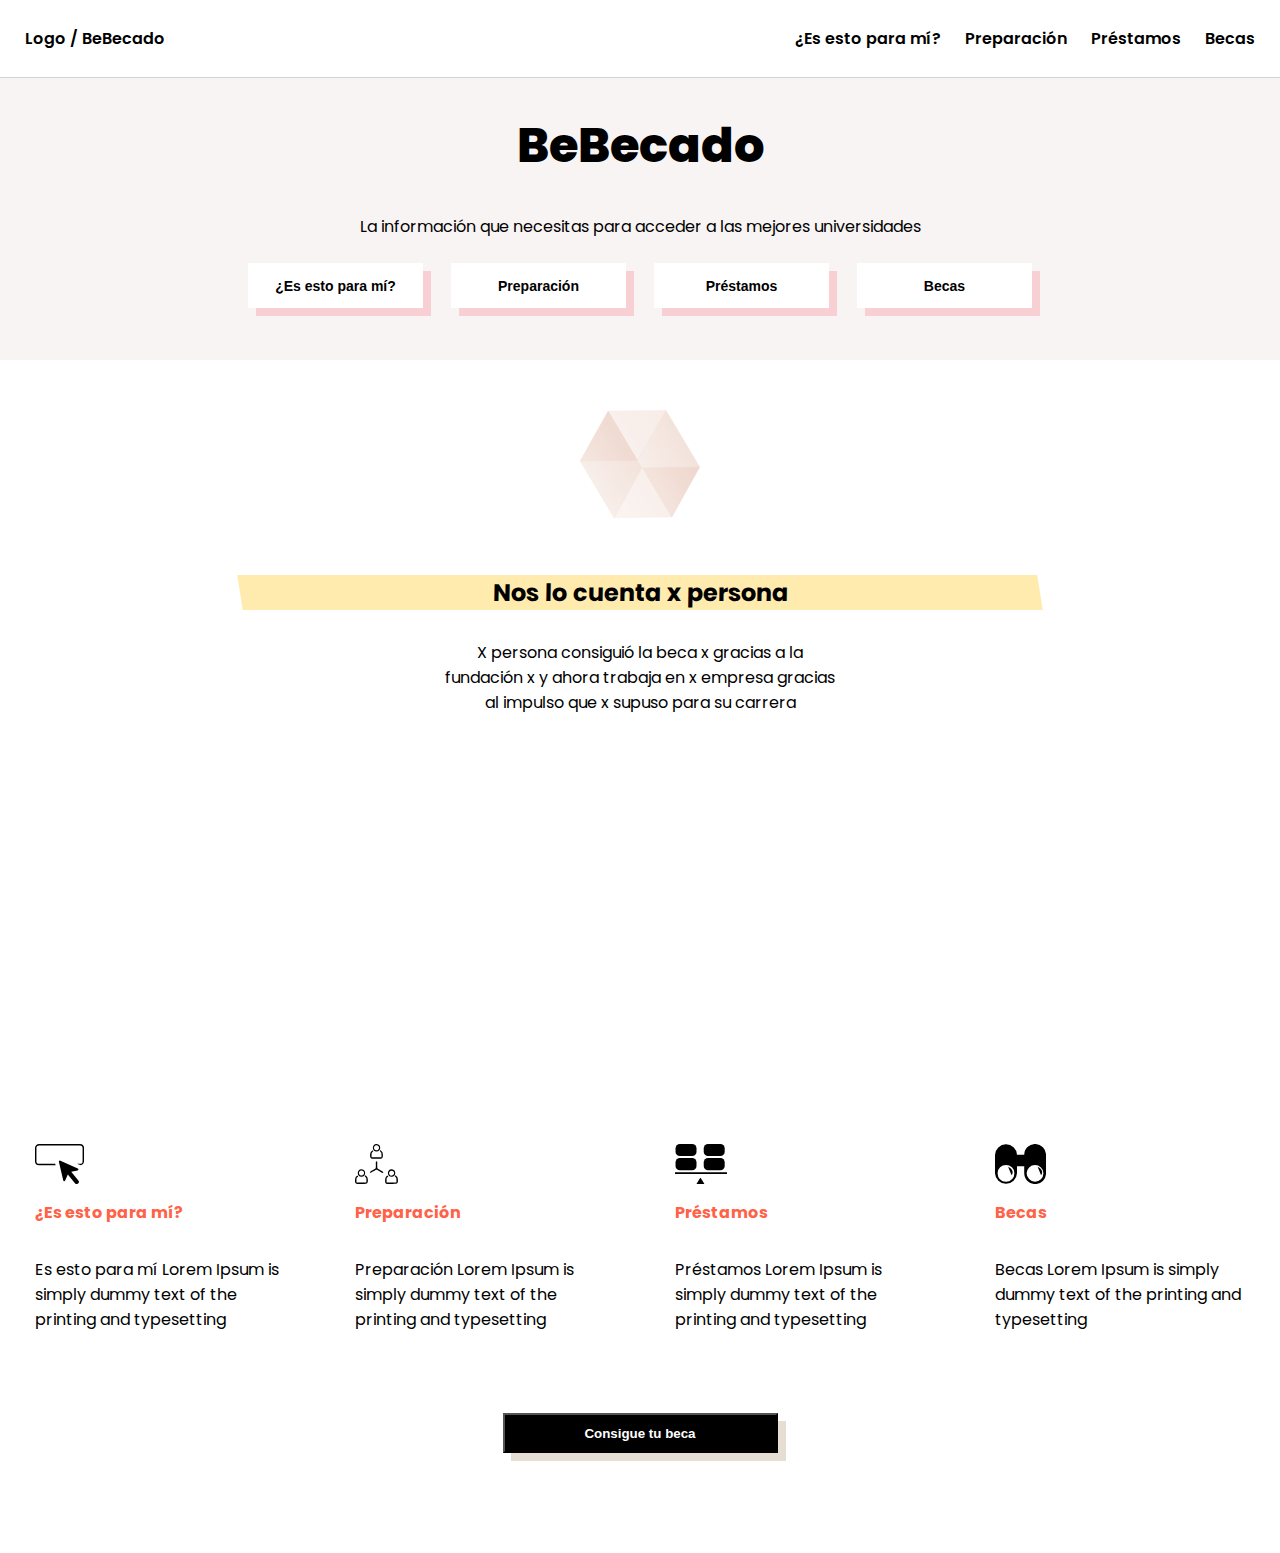
==== index.html @ 09ba2014 "initial scaffold" ====
<!DOCTYPE html>
<html lang="en">

<head>
    <meta charset="UTF-8">
    <meta http-equiv="X-UA-Compatible" content="IE=edge">
    <meta name="viewport" content="width=device-width, initial-scale=1.0">
    <link rel="stylesheet" href="style.css">
    <title>HTML Ironhack</title>
</head>

<body>
    <header>
        <div class="header-first-row">
            <div>
                <span>Logo / </span>
                <!-- <img class="blackHeart" src="images/black-heart.png" alt="black heart" /> -->
                <span><a href="/index.html">BeBecado</a></span>
            </div>
            <nav>
                <ul>
                    <li><a href="/detail.html">¿Es esto para mí?</a></li>
                    <li><a href="/detail.html">Preparación</a></li>
                    <li><a href="/detail.html">Préstamos</a></li>
                    <li><a href="/detail.html">Becas</a></li>
                </ul>
            </nav>
        </div>
    </header>
    <main>
        <section class="section-1">
            <h1>BeBecado</h1>
            <article>La información que necesitas para acceder a las mejores universidades</article>
            <div class="plan-buttons">
                <button><a href="/detail.html">¿Es esto para mí?</a></button>
                <button><a href="/detail.html">Preparación</a></button>
                <button><a href="/detail.html">Préstamos</a></button>
                <button><a href="/detail.html">Becas</a></button>
            </div>
        </section>
        <section class="section-2">
            <img src="images/triangle-hexagon.svg" alt="triangle" class="triangle">
            <h2>Nos lo cuenta x persona</h2>
            <article>
                X persona consiguió la beca x gracias a la fundación x y ahora trabaja en x empresa gracias al impulso
                que x supuso para su carrera
            </article>
            <iframe width="560" height="315" src="https://www.youtube.com/embed/Vf-QutOY5Tc"
                title="YouTube video player" frameborder="0"
                allow="accelerometer; autoplay; clipboard-write; encrypted-media; gyroscope; picture-in-picture; web-share"
                allowfullscreen></iframe>
        </section>
        <section class="section-3">
            <div class="boxes">
                <div class="box">
                    <img src="images/zero-configuration.svg" alt="zero-configuration" class="box-img">
                    <p class="box-title">¿Es esto para mí?</p>
                    <p class="box-content">Es esto para mí Lorem Ipsum is simply dummy text of the printing and
                        typesetting</p>
                </div>
                <div class="box">
                    <img src="images/team-management.svg" alt="team-management" class="box-img">
                    <p class="box-title">Preparación</p>
                    <p class="box-content">
                        Preparación Lorem Ipsum is simply dummy text of the printing and typesetting
                    </p>
                </div>
                <div class="box">
                    <img src="images/familiar-features.svg" alt="familiar-features" class="box-img">
                    <p class="box-title">Préstamos</p>
                    <p class="box-content">
                        Préstamos Lorem Ipsum is simply dummy text of the printing and typesetting
                    </p>
                </div>
                <div class="box">
                    <img src="images/npm-audit.svg" alt="npm-audit" class="box-img">
                    <p class="box-title">Becas</p>
                    <p class="box-content">
                        Becas Lorem Ipsum is simply dummy text of the printing and typesetting
                    </p>
                </div>
            </div>
            <button class="cta"><a href="/detail.html">Consigue tu beca</a></button>
        </section>
    </main>
</body>

</html>
---- style.css ----
@import url('https://fonts.googleapis.com/css?family=Poppins');
body {
    font-family: 'Poppins';
    max-width: 1472px;
    margin: auto;
}

a {
    all: unset;
}

/* Header */

.header {
    font-size: 14px;
}

.header-first-row {
    display: flex;
    justify-content: space-between;
    align-items: center;
    flex-wrap: wrap;
    border-bottom: 1px solid lightgray;
    font-weight: 600;
    padding: 10px 25px;
}

nav {
    width: 500px;
}

nav ul {
    list-style: none;
    display: flex;
    justify-content: space-between;
    align-items: center;
}

nav a {
    text-decoration: none;
    color: black;
}

.logo {
    width: 70px;
    height: 22.42px;
    margin: 15px;
}

.lupa {
    width: 25px;
    margin-left: 20px;
    opacity: 70%;
}

.blackHeart {
    width: 35px;
    margin-right: 1rem;
}
/* Sections */
.section-1 {
   padding: 0px 0px 40px;
    background-color: #F8F4F4;
    display: flex;
    flex-direction: column;
    align-items: center;
    justify-content: flex-start;
    text-align: center;
}

.section-1 h1 {
    font-size: 48px;
    font-weight: 800;
    margin-bottom: 32px;
}
.plan-buttons {
    margin-top: 12px;
}
.plan-buttons button {
    font-size: 14px;
    color: #000000;
    background-color: white;
    width: 175px;
    height: 45px;
    border: none;
    margin: 12px;
    box-shadow: 8px 8px 0 rgba(251, 59, 73, .2);
    font-weight: 800;
}
.plan-buttons button:hover {
    font-size: 14px;
    color: white;
    background-color: #FB3B49;
    cursor: pointer;
}
.section-2 {
    align-items: center;
    justify-content: center;
    text-align: center;
    padding: 50px 0px;
}
.triangle {
    width: 120px;
    margin: 0px 0px 50px;
}

.section-2 h2 {
    font-style: italic;
    transform: skew(9deg, 0deg);
    background-color: rgba(255, 204, 53, .4);
    max-width: 800px;;
    margin: 0px auto 30px;
}

.section-2 article {
    max-width: 400px;
    margin: 0 auto 32px;
}

.section-3 {
    display: flex;
    flex-direction: column;
    align-items: center;
    justify-content: center;
}

.boxes {
    display: flex;
    justify-content: center;
    align-items: flex-start;
    flex-wrap: wrap;
}

.box {
    width: 250px;
    margin: 25px 35px;
    display: flex;
    flex-direction: column;
    align-items: flex-start;
    justify-content: flex-start;
}

.box-title {
    color: rgb(255, 98, 71);
    font-weight: bold;
}
.box-img {
    height: 40px;
}

.section-3 button {
    box-shadow: 8px 8px 0 rgba(128, 83, 35, .2);
    color: white;
}

.section-3 h2 {
    color: #ED1C24;
}
.section-3 button {
    margin: 40px 0px 100px;
    width: 275px;
    height: 40px;
    background-color: #000000;
    font-weight: 800;
}
.cta:hover {
    cursor: pointer;
}
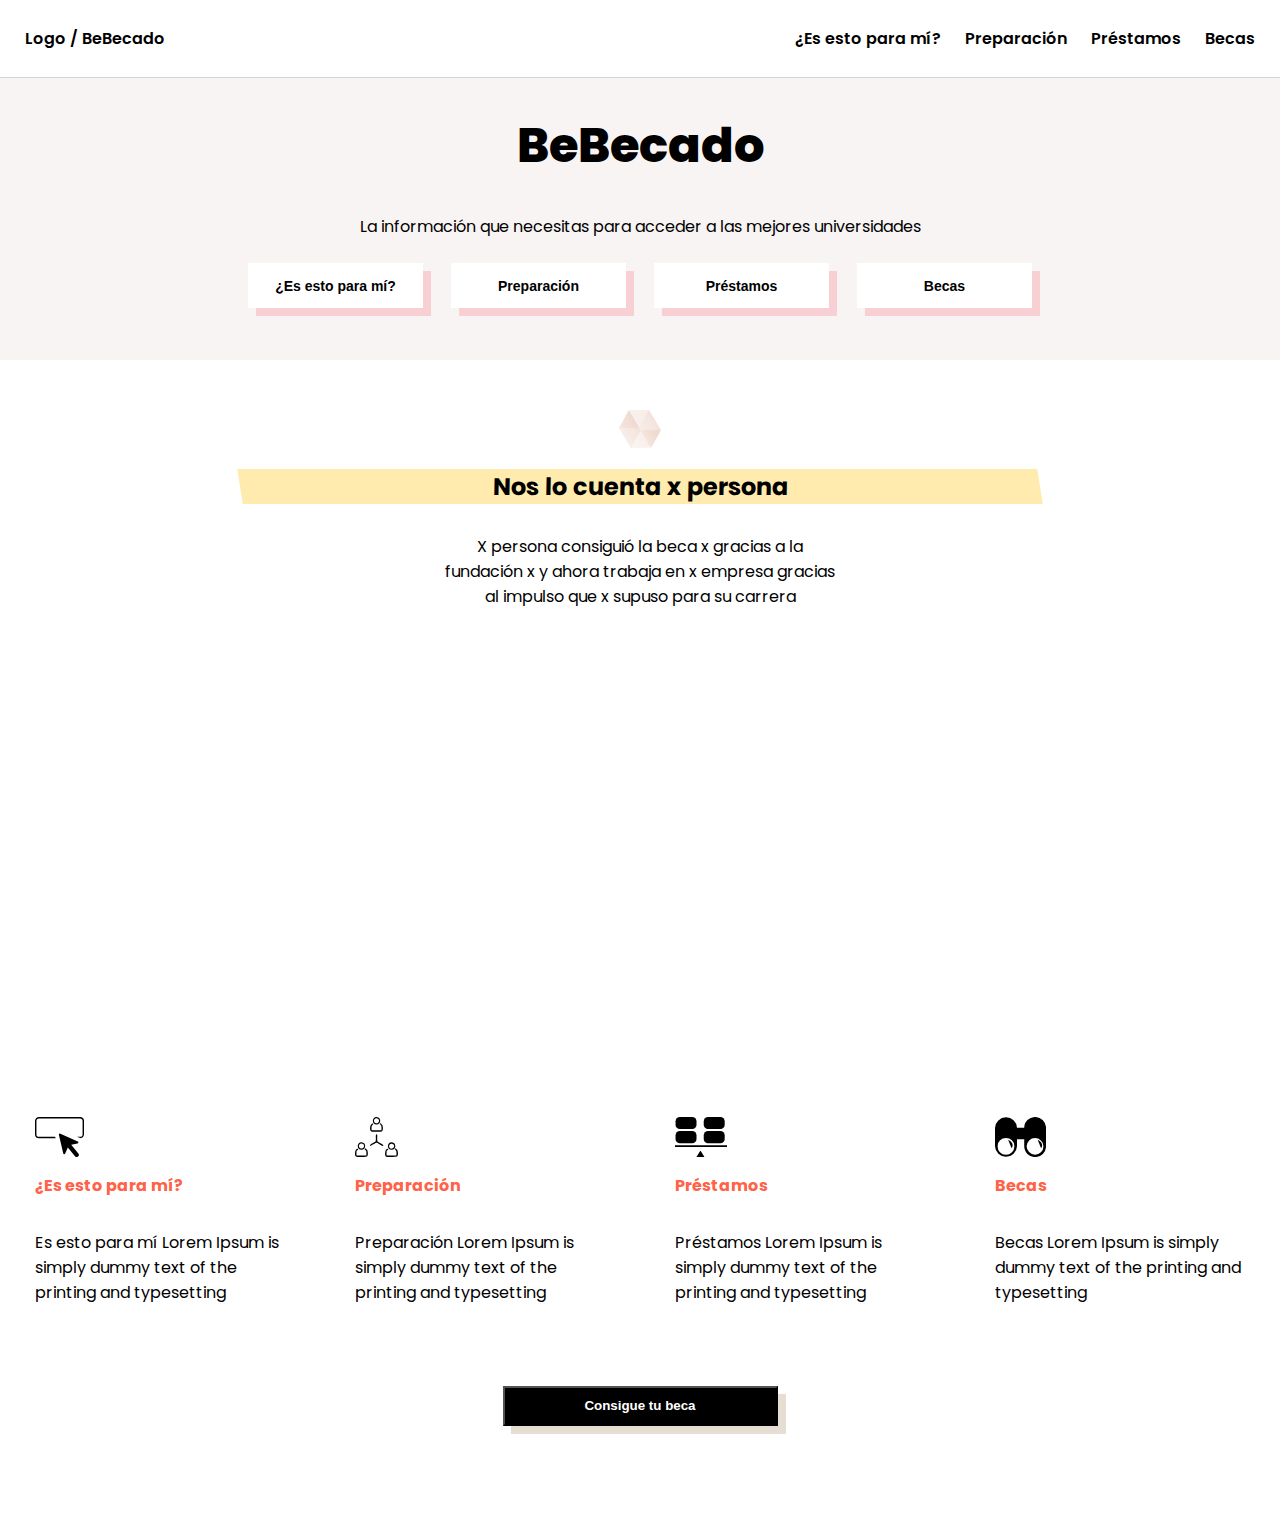
==== commit b801a54e: "desktop scaffolding" ====
--- a/index.html
+++ b/index.html
@@ -1,12 +1,12 @@
 <!DOCTYPE html>
-<html lang="en">
+<html lang="es">
 
 <head>
     <meta charset="UTF-8">
     <meta http-equiv="X-UA-Compatible" content="IE=edge">
     <meta name="viewport" content="width=device-width, initial-scale=1.0">
     <link rel="stylesheet" href="style.css">
-    <title>HTML Ironhack</title>
+    <title>BeBecado</title>
 </head>
 
 <body>
@@ -15,30 +15,38 @@
             <div>
                 <span>Logo / </span>
                 <!-- <img class="blackHeart" src="images/black-heart.png" alt="black heart" /> -->
-                <span><a href="/index.html">BeBecado</a></span>
+                <a href="/index.html"><span class="clickable">BeBecado</span></a>
             </div>
             <nav>
                 <ul>
-                    <li><a href="/detail.html">¿Es esto para mí?</a></li>
-                    <li><a href="/detail.html">Preparación</a></li>
-                    <li><a href="/detail.html">Préstamos</a></li>
-                    <li><a href="/detail.html">Becas</a></li>
+                    <a href="/detail.html">
+                        <li class="clickable">¿Es esto para mí?</li>
+                    </a>
+                    <a href="/detail.html">
+                        <li class="clickable">Preparación</li>
+                    </a>
+                    <a href="/detail.html">
+                        <li class="clickable">Préstamos</li>
+                    </a>
+                    <a href="/detail.html">
+                        <li class="clickable">Becas</li>
+                    </a>
                 </ul>
             </nav>
         </div>
     </header>
     <main>
-        <section class="section-1">
+        <section class="section-home-header">
             <h1>BeBecado</h1>
             <article>La información que necesitas para acceder a las mejores universidades</article>
-            <div class="plan-buttons">
-                <button><a href="/detail.html">¿Es esto para mí?</a></button>
-                <button><a href="/detail.html">Preparación</a></button>
-                <button><a href="/detail.html">Préstamos</a></button>
-                <button><a href="/detail.html">Becas</a></button>
+            <div class="pages-buttons">
+                <a href="/detail.html"><button>¿Es esto para mí?</button></a>
+                <a href="/detail.html"><button>Preparación</button></a>
+                <a href="/detail.html"><button>Préstamos</button></a>
+                <a href="/detail.html"><button>Becas</button></a>
             </div>
         </section>
-        <section class="section-2">
+        <section class="section-testimonials">
             <img src="images/triangle-hexagon.svg" alt="triangle" class="triangle">
             <h2>Nos lo cuenta x persona</h2>
             <article>
@@ -50,7 +58,7 @@
                 allow="accelerometer; autoplay; clipboard-write; encrypted-media; gyroscope; picture-in-picture; web-share"
                 allowfullscreen></iframe>
         </section>
-        <section class="section-3">
+        <section class="section-boxes">
             <div class="boxes">
                 <div class="box">
                     <img src="images/zero-configuration.svg" alt="zero-configuration" class="box-img">
@@ -80,7 +88,7 @@
                     </p>
                 </div>
             </div>
-            <button class="cta"><a href="/detail.html">Consigue tu beca</a></button>
+            <a href="/detail.html"><button class="cta clickable">Consigue tu beca</button></a>
         </section>
     </main>
 </body>
--- a/style.css
+++ b/style.css
@@ -1,16 +1,21 @@
 @import url('https://fonts.googleapis.com/css?family=Poppins');
+
 body {
     font-family: 'Poppins';
     max-width: 1472px;
     margin: auto;
 }
-
 a {
     all: unset;
 }
+a:hover {
+    cursor: pointer;
+}
+.clickable {
+    cursor: pointer;
+}
 
 /* Header */
-
 .header {
     font-size: 14px;
 }
@@ -24,42 +29,28 @@
     font-weight: 600;
     padding: 10px 25px;
 }
-
 nav {
     width: 500px;
 }
-
 nav ul {
     list-style: none;
     display: flex;
     justify-content: space-between;
     align-items: center;
 }
-
 nav a {
     text-decoration: none;
     color: black;
 }
-
 .logo {
     width: 70px;
     height: 22.42px;
     margin: 15px;
 }
-
-.lupa {
-    width: 25px;
-    margin-left: 20px;
-    opacity: 70%;
-}
-
-.blackHeart {
-    width: 35px;
-    margin-right: 1rem;
-}
-/* Sections */
-.section-1 {
-   padding: 0px 0px 40px;
+/* --- Home page --- */
+/* Section header */
+.section-home-header {
+    padding: 0px 0px 40px;
     background-color: #F8F4F4;
     display: flex;
     flex-direction: column;
@@ -67,16 +58,15 @@
     justify-content: flex-start;
     text-align: center;
 }
-
-.section-1 h1 {
+.section-home-header h1 {
     font-size: 48px;
     font-weight: 800;
     margin-bottom: 32px;
 }
-.plan-buttons {
+.pages-buttons {
     margin-top: 12px;
 }
-.plan-buttons button {
+.pages-buttons button {
     font-size: 14px;
     color: #000000;
     background-color: white;
@@ -87,50 +77,53 @@
     box-shadow: 8px 8px 0 rgba(251, 59, 73, .2);
     font-weight: 800;
 }
-.plan-buttons button:hover {
+.pages-buttons button:hover {
     font-size: 14px;
     color: white;
     background-color: #FB3B49;
+    box-shadow: 4px 4px 4px #fb3b4980;
     cursor: pointer;
-}
-.section-2 {
+
+}
+/* Section testimonials */
+.section-testimonials {
     align-items: center;
     justify-content: center;
     text-align: center;
     padding: 50px 0px;
 }
 .triangle {
-    width: 120px;
+    width: 30px;
     margin: 0px 0px 50px;
 }
-
-.section-2 h2 {
+.section-testimonials h2 {
     font-style: italic;
     transform: skew(9deg, 0deg);
     background-color: rgba(255, 204, 53, .4);
-    max-width: 800px;;
+    max-width: 800px;
     margin: 0px auto 30px;
 }
-
-.section-2 article {
+.section-testimonials article {
     max-width: 400px;
     margin: 0 auto 32px;
 }
-
-.section-3 {
-    display: flex;
-    flex-direction: column;
-    align-items: center;
-    justify-content: center;
-}
-
+.section-testimonials iframe {
+    width: 700px;
+    height: 394px;
+}
+/* Section boxes */
+.section-boxes {
+    display: flex;
+    flex-direction: column;
+    align-items: center;
+    justify-content: center;
+}
 .boxes {
     display: flex;
     justify-content: center;
     align-items: flex-start;
     flex-wrap: wrap;
 }
-
 .box {
     width: 250px;
     margin: 25px 35px;
@@ -139,7 +132,6 @@
     align-items: flex-start;
     justify-content: flex-start;
 }
-
 .box-title {
     color: rgb(255, 98, 71);
     font-weight: bold;
@@ -147,22 +139,84 @@
 .box-img {
     height: 40px;
 }
-
-.section-3 button {
+.section-boxes button {
     box-shadow: 8px 8px 0 rgba(128, 83, 35, .2);
     color: white;
 }
-
-.section-3 h2 {
+.section-boxes h2 {
     color: #ED1C24;
 }
-.section-3 button {
+.section-boxes button {
     margin: 40px 0px 100px;
     width: 275px;
     height: 40px;
     background-color: #000000;
     font-weight: 800;
 }
-.cta:hover {
-    cursor: pointer;
+/* --- Detailed page --- */
+/* Detailed page header */
+.detailed-section-header {
+    padding: 0px 0px 40px;
+    background-color: #F8F4F4;
+    display: flex;
+    flex-direction: column;
+    align-items: center;
+    justify-content: flex-start;
+    text-align: center;
+}
+
+.detailed-section-header-content {
+    width: 100%;
+    max-width: 600px;
+    text-align: center;
+}
+
+.sections {
+    text-align: start;
+    display: flex;
+    flex-direction: column;
+}
+.sections a:hover {
+    font-weight: bold;
+}
+
+.sections h3 {
+    margin-bottom: -10px;
+}
+/* Detailed page content */
+.section-detailed {
+    align-items: center;
+    justify-content: center;
+    text-align: center;
+    padding: 50px 0px;
+}
+.triangle {
+    width: 42px;
+    margin: 0px 0px 14px;
+}
+.section-detailed h2 {
+    font-style: italic;
+    transform: skew(9deg, 0deg);
+    background-color: rgba(255, 204, 53, .4);
+    max-width: 800px;
+    margin: 0px auto 30px;
+}
+.section-detailed article {
+    max-width: 800px;
+    margin: 0 auto 32px;
+    text-align: left;
+}
+.section-detailed iframe {
+    width: 700px;
+    height: 394px;
+    margin: 10px 12px 58px;
+}
+.section-detailed-header {
+    display: flex;
+    width: 100%;
+    max-width: 800px;
+    margin: auto;
+}
+.section-detailed-header p {
+    margin-left: 8px;
 }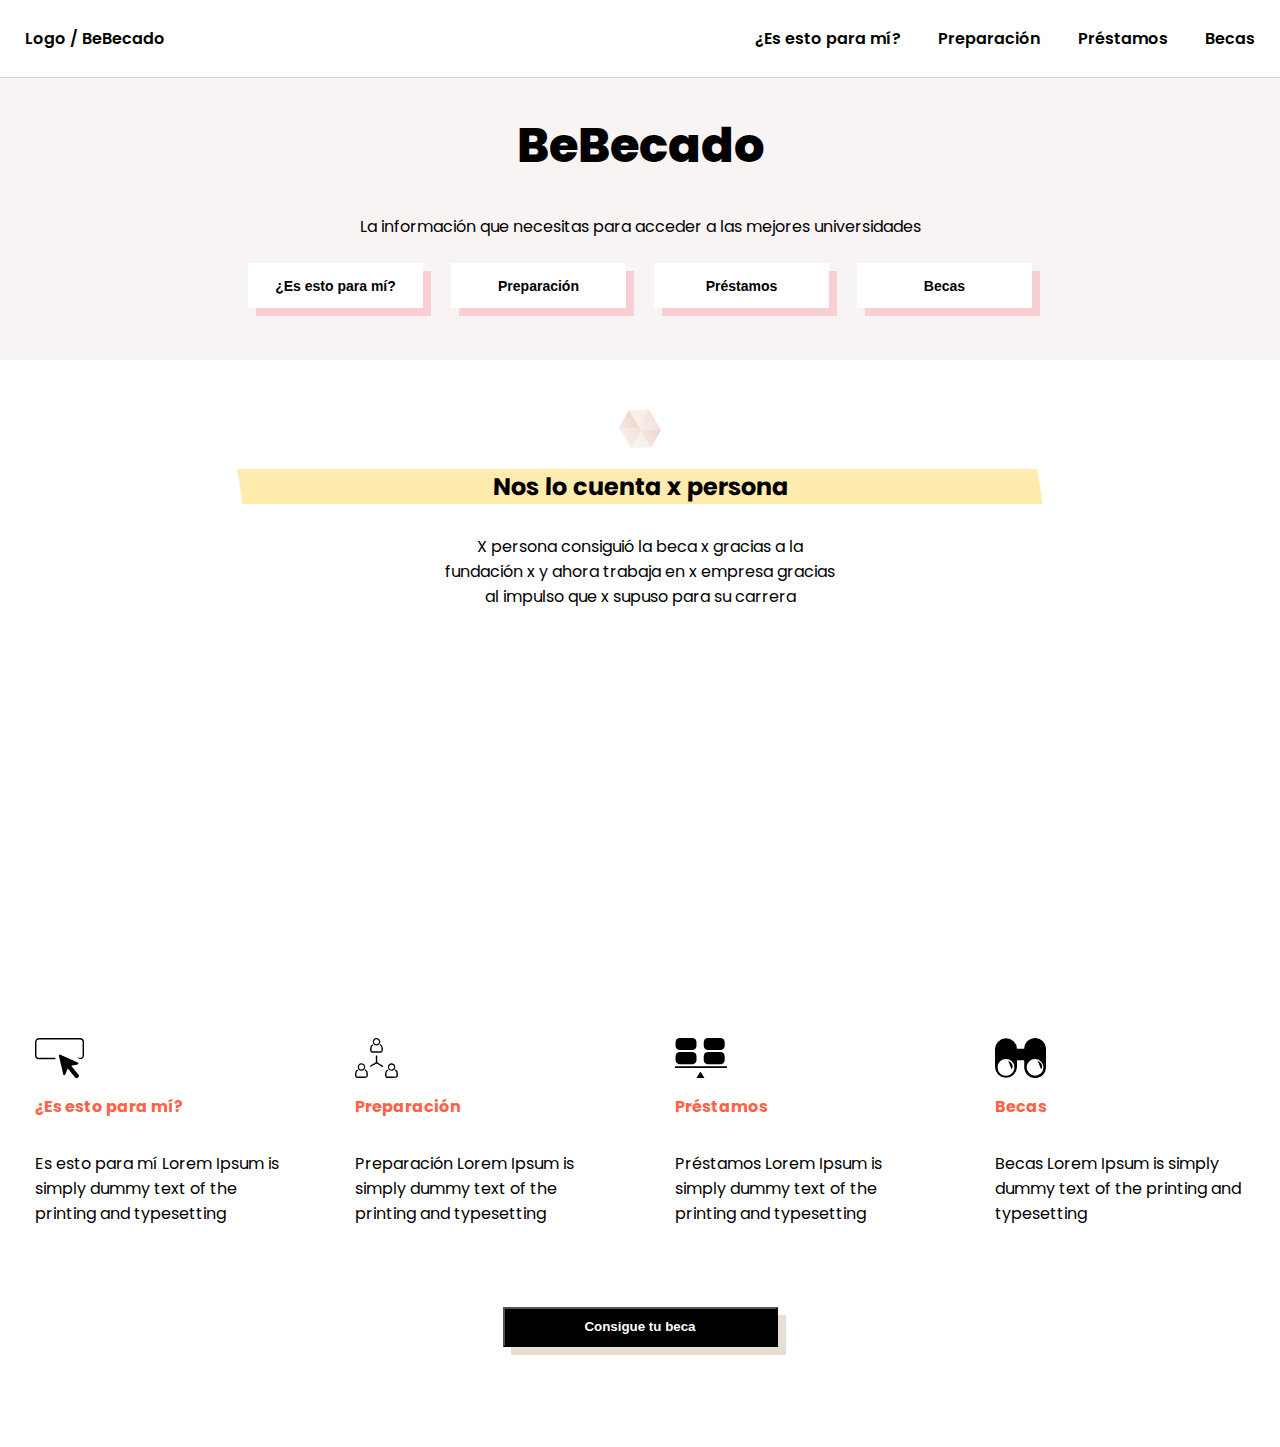
==== commit 32e4beb5: "mobile responsiveness" ====
--- a/index.html
+++ b/index.html
@@ -17,6 +17,7 @@
                 <!-- <img class="blackHeart" src="images/black-heart.png" alt="black heart" /> -->
                 <a href="/index.html"><span class="clickable">BeBecado</span></a>
             </div>
+            <hr/>
             <nav>
                 <ul>
                     <a href="/detail.html">
--- a/style.css
+++ b/style.css
@@ -14,6 +14,11 @@
 .clickable {
     cursor: pointer;
 }
+iframe {
+    width: 100%;
+    max-width: 700px;
+    max-height: 394px;
+}
 
 /* Header */
 .header {
@@ -35,8 +40,10 @@
 nav ul {
     list-style: none;
     display: flex;
+    flex-wrap: wrap;
     justify-content: space-between;
     align-items: center;
+    padding: 0px;
 }
 nav a {
     text-decoration: none;
@@ -46,6 +53,20 @@
     width: 70px;
     height: 22.42px;
     margin: 15px;
+}
+hr {
+    width: 100%;
+    border: 1px solid black;
+    opacity: .2;
+    display: none;
+}
+@media (max-width: 685px) {
+    .header-first-row {
+        justify-content: center;
+    }
+    hr {
+        display: inline;
+    }
 }
 /* --- Home page --- */
 /* Section header */
@@ -107,10 +128,6 @@
     max-width: 400px;
     margin: 0 auto 32px;
 }
-.section-testimonials iframe {
-    width: 700px;
-    height: 394px;
-}
 /* Section boxes */
 .section-boxes {
     display: flex;
@@ -156,7 +173,7 @@
 /* --- Detailed page --- */
 /* Detailed page header */
 .detailed-section-header {
-    padding: 0px 0px 40px;
+    padding: 0px 18px 40px;
     background-color: #F8F4F4;
     display: flex;
     flex-direction: column;
@@ -188,7 +205,7 @@
     align-items: center;
     justify-content: center;
     text-align: center;
-    padding: 50px 0px;
+    padding: 50px 18px;
 }
 .triangle {
     width: 42px;
@@ -206,11 +223,6 @@
     margin: 0 auto 32px;
     text-align: left;
 }
-.section-detailed iframe {
-    width: 700px;
-    height: 394px;
-    margin: 10px 12px 58px;
-}
 .section-detailed-header {
     display: flex;
     width: 100%;
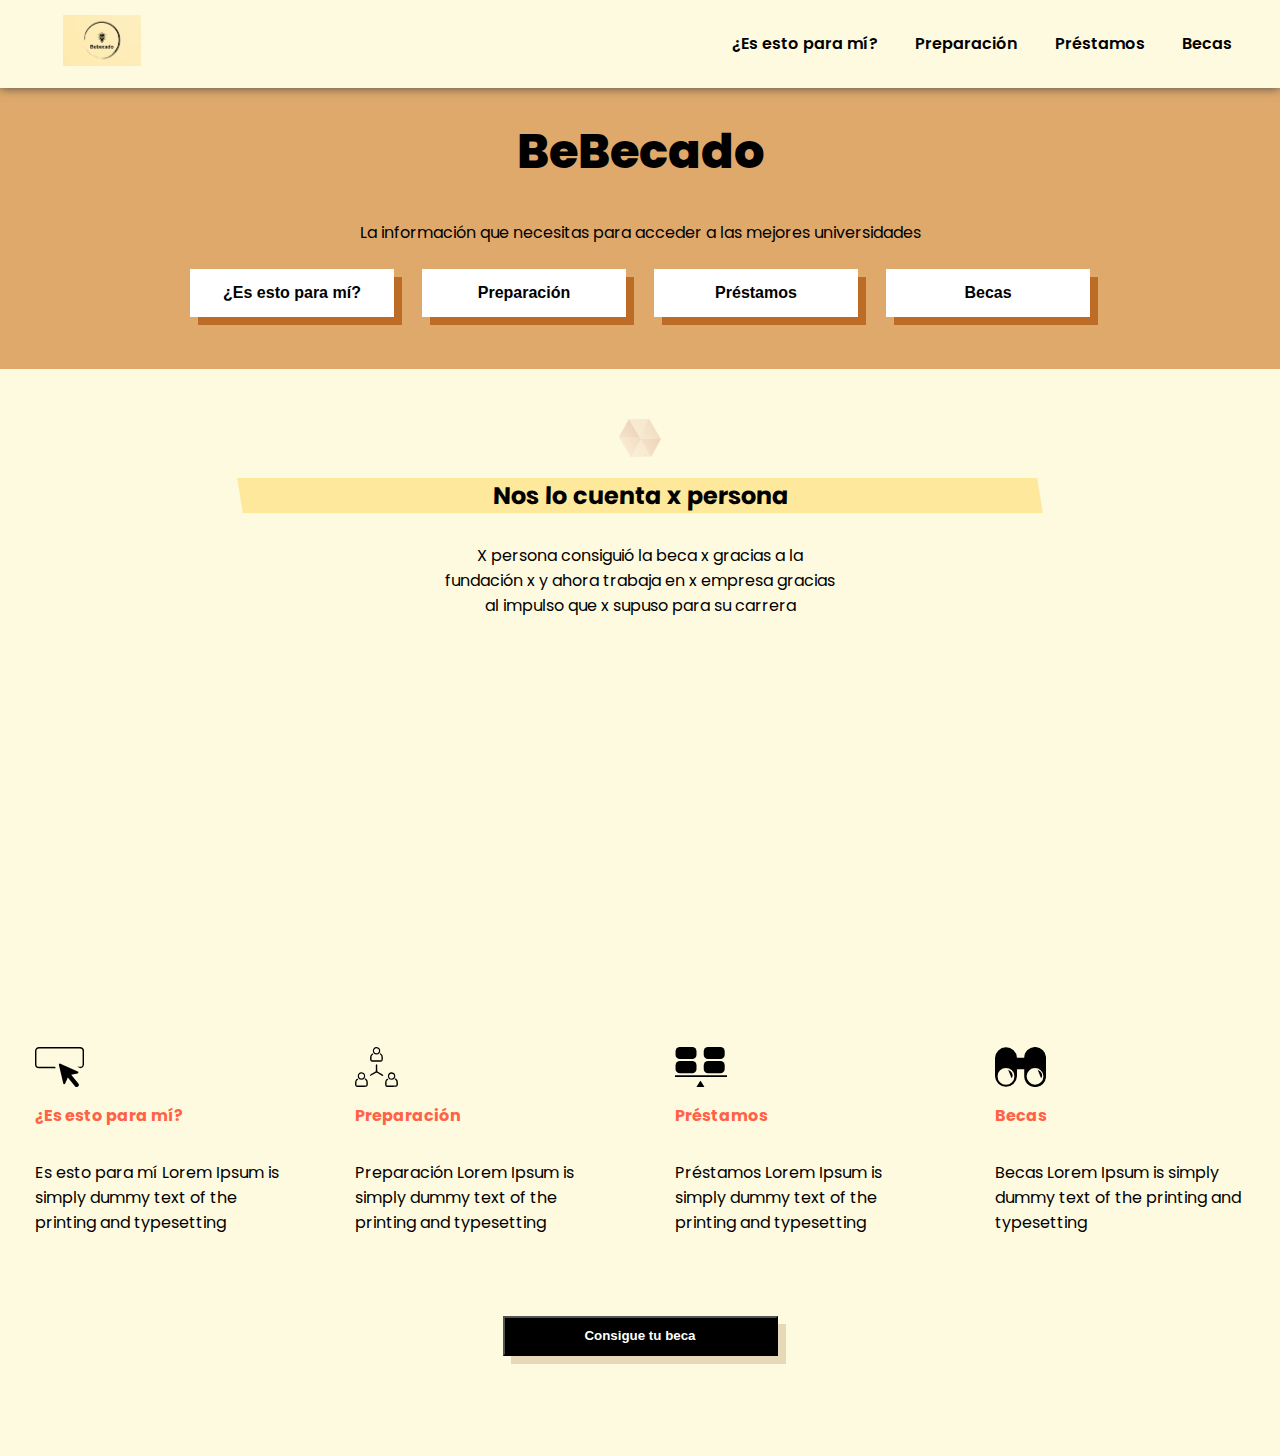
==== commit 8c3ec1b3: "cleanup" ====
--- a/index.html
+++ b/index.html
@@ -13,24 +13,22 @@
     <header>
         <div class="header-first-row">
             <div>
-                <span>Logo / </span>
-                <!-- <img class="blackHeart" src="images/black-heart.png" alt="black heart" /> -->
-                <a href="/index.html"><span class="clickable">BeBecado</span></a>
+                <a href="/index.html"><span class="clickable"> <img class="logo" src="images/logo.png" alt="black heart" /></span></a>
             </div>
             <hr/>
             <nav>
                 <ul>
                     <a href="/detail.html">
-                        <li class="clickable">¿Es esto para mí?</li>
+                        <li class="clickable hover-underline-animation">¿Es esto para mí?</li>
                     </a>
                     <a href="/detail.html">
-                        <li class="clickable">Preparación</li>
+                        <li class="clickable hover-underline-animation">Preparación</li>
                     </a>
                     <a href="/detail.html">
-                        <li class="clickable">Préstamos</li>
+                        <li class="clickable hover-underline-animation">Préstamos</li>
                     </a>
                     <a href="/detail.html">
-                        <li class="clickable">Becas</li>
+                        <li class="clickable hover-underline-animation">Becas</li>
                     </a>
                 </ul>
             </nav>
@@ -38,7 +36,7 @@
     </header>
     <main>
         <section class="section-home-header">
-            <h1>BeBecado</h1>
+            <h1 class="tracking-in-expand">BeBecado</h1>
             <article>La información que necesitas para acceder a las mejores universidades</article>
             <div class="pages-buttons">
                 <a href="/detail.html"><button>¿Es esto para mí?</button></a>
--- a/style.css
+++ b/style.css
@@ -1,19 +1,39 @@
 @import url('https://fonts.googleapis.com/css?family=Poppins');
+
+:root {
+    --light-green: #606C38;
+    --dark-green: #283618;
+    --cream: #FEFAE0;
+    --light-orange: #dfa96b;
+    --dark-orange: #BC6C25;
+}
+
+html {
+    background-color: var(--cream);
+}
+
+main {
+    padding-top: 84px;
+}
 
 body {
     font-family: 'Poppins';
     max-width: 1472px;
     margin: auto;
 }
+
 a {
     all: unset;
 }
+
 a:hover {
     cursor: pointer;
 }
+
 .clickable {
     cursor: pointer;
 }
+
 iframe {
     width: 100%;
     max-width: 700px;
@@ -21,22 +41,28 @@
 }
 
 /* Header */
-.header {
-    font-size: 14px;
+header {
+    position: fixed;
+    width: 100vw;
+    height: 88px;
+    background-color: var(--cream);
+    z-index: 1;
 }
 
 .header-first-row {
     display: flex;
     justify-content: space-between;
     align-items: center;
-    flex-wrap: wrap;
-    border-bottom: 1px solid lightgray;
+   
+    box-shadow: 0px 0px 10px #464646;
     font-weight: 600;
-    padding: 10px 25px;
-}
+    padding: 0px 48px;
+}
+
 nav {
     width: 500px;
 }
+
 nav ul {
     list-style: none;
     display: flex;
@@ -45,67 +71,86 @@
     align-items: center;
     padding: 0px;
 }
+
 nav a {
     text-decoration: none;
     color: black;
 }
+
 .logo {
-    width: 70px;
-    height: 22.42px;
+    width: 78px;
     margin: 15px;
 }
+
 hr {
     width: 100%;
     border: 1px solid black;
     opacity: .2;
     display: none;
 }
-@media (max-width: 685px) {
+
+@media (max-width: 780px) {
     .header-first-row {
         justify-content: center;
-    }
-    hr {
-        display: inline;
-    }
-}
+        padding: 4px 12px;
+        font-size: 14px;
+    }
+    nav ul {
+        justify-content: space-around;
+    }
+    header {
+        height: 96px;
+    }
+    main {
+        padding-top: 96px;
+    }
+}
+
 /* --- Home page --- */
 /* Section header */
 .section-home-header {
     padding: 0px 0px 40px;
-    background-color: #F8F4F4;
+    background-color: var(--light-orange);
     display: flex;
     flex-direction: column;
     align-items: center;
     justify-content: flex-start;
     text-align: center;
 }
+
 .section-home-header h1 {
     font-size: 48px;
     font-weight: 800;
     margin-bottom: 32px;
 }
+
 .pages-buttons {
     margin-top: 12px;
 }
+
 .pages-buttons button {
-    font-size: 14px;
+    font-size: 16px;
     color: #000000;
-    background-color: white;
-    width: 175px;
-    height: 45px;
+    background-color: #fff;
+    width: 204px;
+    height: 48px;
     border: none;
     margin: 12px;
-    box-shadow: 8px 8px 0 rgba(251, 59, 73, .2);
+    box-shadow: 8px 8px 0 var(--dark-orange);
     font-weight: 800;
-}
+
+}
+
 .pages-buttons button:hover {
     font-size: 14px;
-    color: white;
-    background-color: #FB3B49;
-    box-shadow: 4px 4px 4px #fb3b4980;
+    background-color: var(--cream);
+    box-shadow: 4px 4px 4px var(--dark-orange);
+    font-size: 16px;
     cursor: pointer;
-
-}
+    -webkit-animation: scale-down-center 0.4s cubic-bezier(0.250, 0.460, 0.450, 0.940) both;
+    animation: scale-down-center 0.4s cubic-bezier(0.250, 0.460, 0.450, 0.940) both;
+}
+
 /* Section testimonials */
 .section-testimonials {
     align-items: center;
@@ -113,10 +158,12 @@
     text-align: center;
     padding: 50px 0px;
 }
+
 .triangle {
     width: 30px;
     margin: 0px 0px 50px;
 }
+
 .section-testimonials h2 {
     font-style: italic;
     transform: skew(9deg, 0deg);
@@ -124,10 +171,12 @@
     max-width: 800px;
     margin: 0px auto 30px;
 }
+
 .section-testimonials article {
     max-width: 400px;
     margin: 0 auto 32px;
 }
+
 /* Section boxes */
 .section-boxes {
     display: flex;
@@ -135,12 +184,14 @@
     align-items: center;
     justify-content: center;
 }
+
 .boxes {
     display: flex;
     justify-content: center;
     align-items: flex-start;
     flex-wrap: wrap;
 }
+
 .box {
     width: 250px;
     margin: 25px 35px;
@@ -149,20 +200,25 @@
     align-items: flex-start;
     justify-content: flex-start;
 }
+
 .box-title {
     color: rgb(255, 98, 71);
     font-weight: bold;
 }
+
 .box-img {
     height: 40px;
 }
+
 .section-boxes button {
     box-shadow: 8px 8px 0 rgba(128, 83, 35, .2);
     color: white;
 }
+
 .section-boxes h2 {
     color: #ED1C24;
 }
+
 .section-boxes button {
     margin: 40px 0px 100px;
     width: 275px;
@@ -170,16 +226,22 @@
     background-color: #000000;
     font-weight: 800;
 }
+
 /* --- Detailed page --- */
 /* Detailed page header */
 .detailed-section-header {
-    padding: 0px 18px 40px;
-    background-color: #F8F4F4;
+    padding: 8px 18px 40px;
+    background-color: var(--light-orange);
     display: flex;
     flex-direction: column;
     align-items: center;
     justify-content: flex-start;
     text-align: center;
+}
+
+.detailed-section-header h2 {
+    font-size: 38px;
+    font-weight: 800;
 }
 
 .detailed-section-header-content {
@@ -193,6 +255,7 @@
     display: flex;
     flex-direction: column;
 }
+
 .sections a:hover {
     font-weight: bold;
 }
@@ -200,6 +263,7 @@
 .sections h3 {
     margin-bottom: -10px;
 }
+
 /* Detailed page content */
 .section-detailed {
     align-items: center;
@@ -207,10 +271,12 @@
     text-align: center;
     padding: 50px 18px;
 }
+
 .triangle {
     width: 42px;
     margin: 0px 0px 14px;
 }
+
 .section-detailed h2 {
     font-style: italic;
     transform: skew(9deg, 0deg);
@@ -218,17 +284,139 @@
     max-width: 800px;
     margin: 0px auto 30px;
 }
+
 .section-detailed article {
     max-width: 800px;
     margin: 0 auto 32px;
     text-align: left;
 }
+
 .section-detailed-header {
     display: flex;
     width: 100%;
     max-width: 800px;
     margin: auto;
 }
+
 .section-detailed-header p {
     margin-left: 8px;
+}
+
+@media (max-width: 780px) {
+    .section-home-header {
+        padding: 12px 12px;
+    }
+    .section-home-header h1 {
+        margin-top: 12px;
+    }
+}
+
+/* ----- ANIMATIONS ------ */
+.tracking-in-expand {
+    -webkit-animation: tracking-in-expand 0.7s cubic-bezier(0.215, 0.610, 0.355, 1.000) both;
+    animation: tracking-in-expand 0.7s cubic-bezier(0.215, 0.610, 0.355, 1.000) both;
+}
+
+/* ----------------------------------------------
+ * Generated by Animista on 2023-3-4 17:20:46
+ * Licensed under FreeBSD License.
+ * See http://animista.net/license for more info. 
+ * w: http://animista.net, t: @cssanimista
+ * ---------------------------------------------- */
+
+/**
+ * ----------------------------------------
+ * animation tracking-in-expand
+ * ----------------------------------------
+ */
+@-webkit-keyframes tracking-in-expand {
+    0% {
+        letter-spacing: -0.5em;
+        opacity: 0;
+    }
+
+    40% {
+        opacity: 0.6;
+    }
+
+    100% {
+        opacity: 1;
+    }
+}
+
+@keyframes tracking-in-expand {
+    0% {
+        letter-spacing: -0.5em;
+        opacity: 0;
+    }
+
+    40% {
+        opacity: 0.6;
+    }
+
+    100% {
+        opacity: 1;
+    }
+}
+
+/* hover-underline-animation */
+.hover-underline-animation {
+    display: inline-block;
+    position: relative;
+    color: black;
+}
+
+.hover-underline-animation::after {
+    content: '';
+    position: absolute;
+    width: 100%;
+    transform: scaleX(0);
+    height: 2px;
+    bottom: 0;
+    left: 0;
+    background-color: black;
+    transform-origin: bottom right;
+    transition: transform 0.25s ease-out;
+}
+
+.hover-underline-animation:hover::after {
+    transform: scaleX(1);
+    transform-origin: bottom left;
+}
+
+/* ----------------------------------------------
+ * Generated by Animista on 2023-4-19 13:29:16
+ * Licensed under FreeBSD License.
+ * See http://animista.net/license for more info. 
+ * w: http://animista.net, t: @cssanimista
+ * ---------------------------------------------- */
+
+/**
+ * ----------------------------------------
+ * animation scale-down-center
+ * ----------------------------------------
+ */
+
+@-webkit-keyframes scale-down-center {
+    0% {
+        -webkit-transform: scale(1);
+        transform: scale(1);
+    }
+
+    100% {
+        -webkit-transform: scale(0.9);
+        transform: scale(0.9);
+    }
+}
+
+@keyframes scale-down-center {
+    0% {
+        -webkit-transform: scale(1);
+        transform: scale(1);
+    }
+
+    100% {
+        -webkit-transform: scale(0.9);
+        transform: scale(0.9);
+    }
 }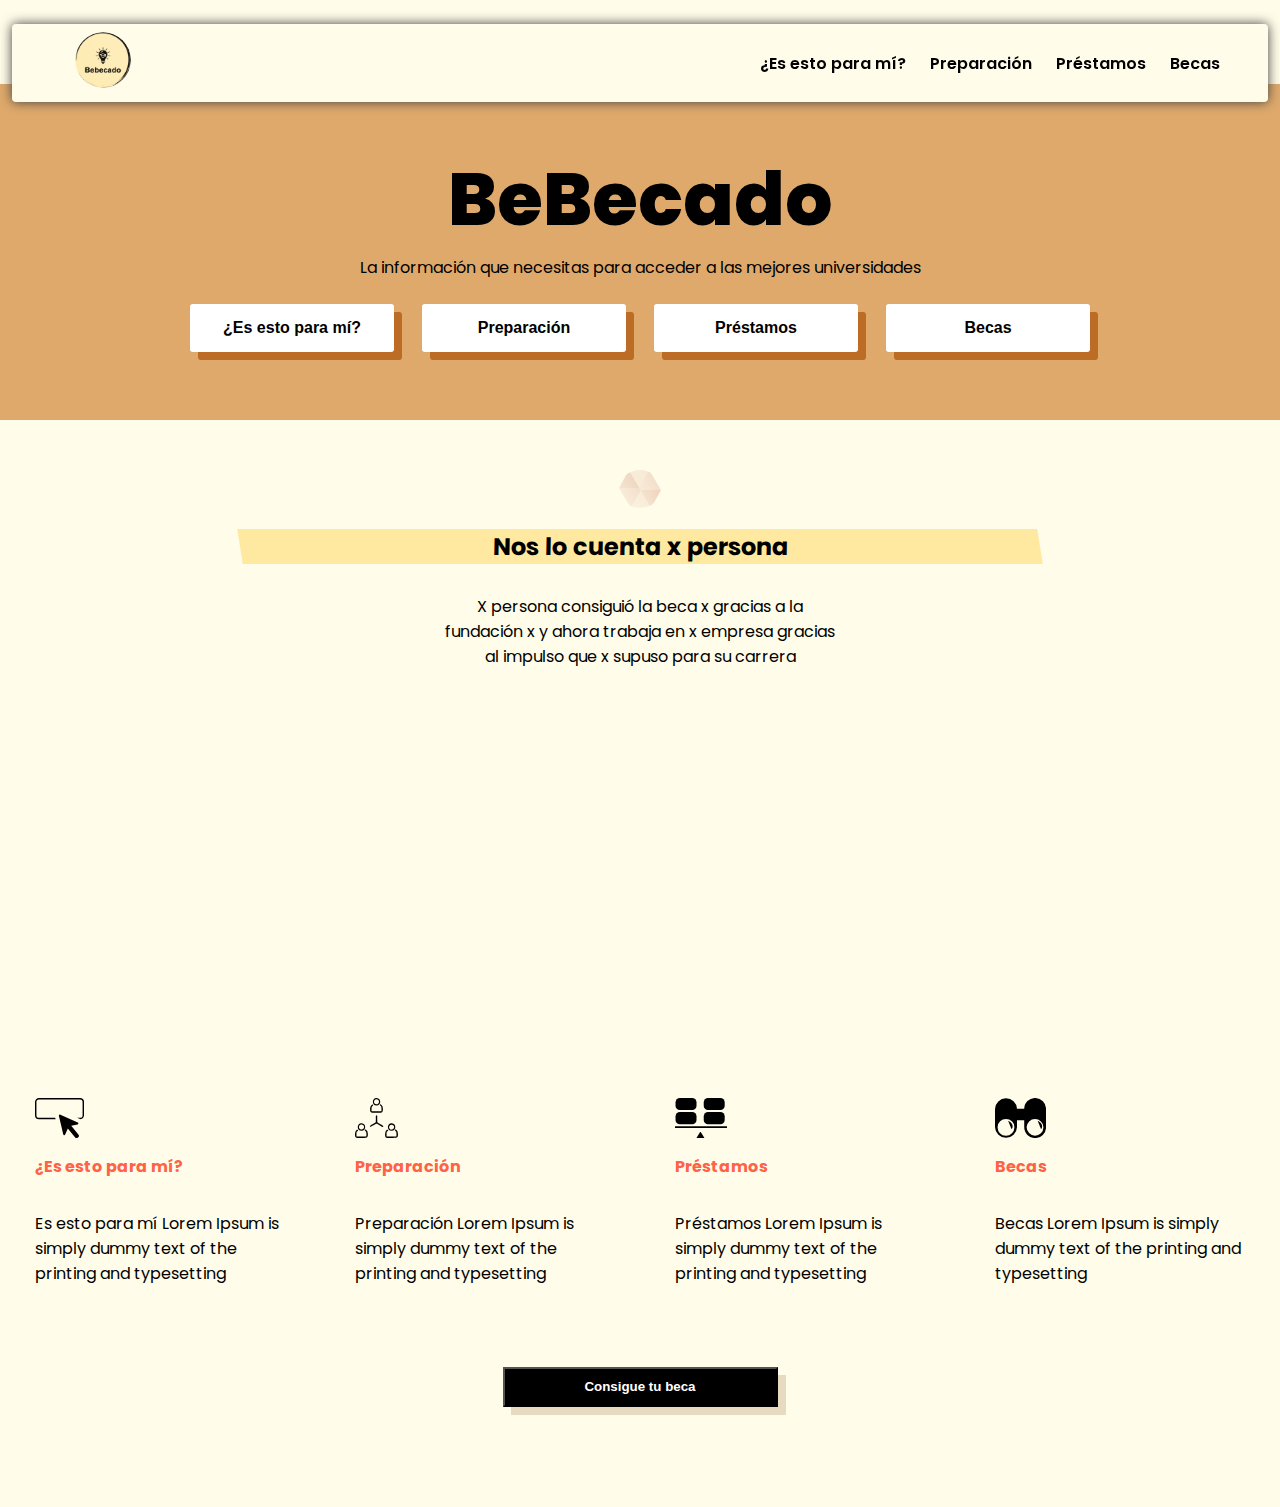
==== commit d912bc34: "favicon" ====
--- a/index.html
+++ b/index.html
@@ -5,6 +5,7 @@
     <meta charset="UTF-8">
     <meta http-equiv="X-UA-Compatible" content="IE=edge">
     <meta name="viewport" content="width=device-width, initial-scale=1.0">
+    <link rel="icon" type="image/x-icon" href="/images/logo.png">
     <link rel="stylesheet" href="style.css">
     <title>BeBecado</title>
 </head>
--- a/style.css
+++ b/style.css
@@ -3,13 +3,25 @@
 :root {
     --light-green: #606C38;
     --dark-green: #283618;
-    --cream: #FEFAE0;
+    --cream: #fffce9;
     --light-orange: #dfa96b;
     --dark-orange: #BC6C25;
 }
 
 html {
     background-color: var(--cream);
+}
+
+a {
+    -webkit-tap-highlight-color: rgba(0, 0, 0, 0);
+}
+
+a:focus, a:visited, a:active {
+    outline: none;
+}
+
+* {
+    -webkit-tap-highlight-color: transparent;
 }
 
 main {
@@ -43,20 +55,24 @@
 /* Header */
 header {
     position: fixed;
-    width: 100vw;
-    height: 88px;
+    width: 100%;
+    max-width: 1472px;
+    z-index: 1;
+    height: 96px;
+    margin-top: 12px;
+}
+
+.header-first-row {
     background-color: var(--cream);
-    z-index: 1;
-}
-
-.header-first-row {
     display: flex;
     justify-content: space-between;
     align-items: center;
-   
-    box-shadow: 0px 0px 10px #464646;
+    box-shadow: 0px 0px 12px #3d3d3d;
     font-weight: 600;
     padding: 0px 48px;
+    margin: 12px 12px 0px;
+    height: 78px;
+    border-radius: 4px;
 }
 
 nav {
@@ -69,7 +85,6 @@
     flex-wrap: wrap;
     justify-content: space-between;
     align-items: center;
-    padding: 0px;
 }
 
 nav a {
@@ -78,8 +93,16 @@
 }
 
 .logo {
-    width: 78px;
+    width: 56px;
+    border-radius: 100%;
     margin: 15px;
+    user-select: none;
+}
+
+.logo:hover {
+    background-color: var(--cream);
+    -webkit-animation: scale-down-center 0.4s cubic-bezier(0.250, 0.460, 0.450, 0.940) both;
+    animation: scale-down-center 0.4s cubic-bezier(0.250, 0.460, 0.450, 0.940) both;
 }
 
 hr {
@@ -94,13 +117,17 @@
         justify-content: center;
         padding: 4px 12px;
         font-size: 14px;
-    }
+        height: 68px;
+    }
+
     nav ul {
         justify-content: space-around;
     }
+
     header {
-        height: 96px;
-    }
+        height: 88px;
+    }
+
     main {
         padding-top: 96px;
     }
@@ -109,7 +136,7 @@
 /* --- Home page --- */
 /* Section header */
 .section-home-header {
-    padding: 0px 0px 40px;
+    padding: 18px 0px 56px;
     background-color: var(--light-orange);
     display: flex;
     flex-direction: column;
@@ -119,9 +146,10 @@
 }
 
 .section-home-header h1 {
-    font-size: 48px;
+    font-size: 74px;
     font-weight: 800;
-    margin-bottom: 32px;
+    margin-bottom: 0px;
+    margin-top: 42px;
 }
 
 .pages-buttons {
@@ -138,7 +166,7 @@
     margin: 12px;
     box-shadow: 8px 8px 0 var(--dark-orange);
     font-weight: 800;
-
+    border-radius: 3px;
 }
 
 .pages-buttons button:hover {
@@ -162,6 +190,7 @@
 .triangle {
     width: 30px;
     margin: 0px 0px 50px;
+    border-radius: 100%;
 }
 
 .section-testimonials h2 {
@@ -293,7 +322,7 @@
 
 .section-detailed-header {
     display: flex;
-    width: 100%;
+    width: 100vw;
     max-width: 800px;
     margin: auto;
 }
@@ -303,11 +332,29 @@
 }
 
 @media (max-width: 780px) {
-    .section-home-header {
-        padding: 12px 12px;
+    section {
+        padding: 12px 12px !important;
+    }
+    header {
+        margin-top: 0px;
+    }
+    main {
+        padding-top: 74px;
+    }
+    .logo {
+        margin: 0 8px;
+    }
+    ul {
+        padding: 0px;
+        margin-top: 8px;
+        height: 80%;
+    }
+    nav {
+        height: 100%;
     }
     .section-home-header h1 {
         margin-top: 12px;
+        font-size: 56px;
     }
 }
 
@@ -384,6 +431,11 @@
     transform-origin: bottom left;
 }
 
+.underline-selected::after {
+    transform: scaleX(1);
+    transform-origin: bottom left;
+}
+
 /* ----------------------------------------------
  * Generated by Animista on 2023-4-19 13:29:16
  * Licensed under FreeBSD License.
